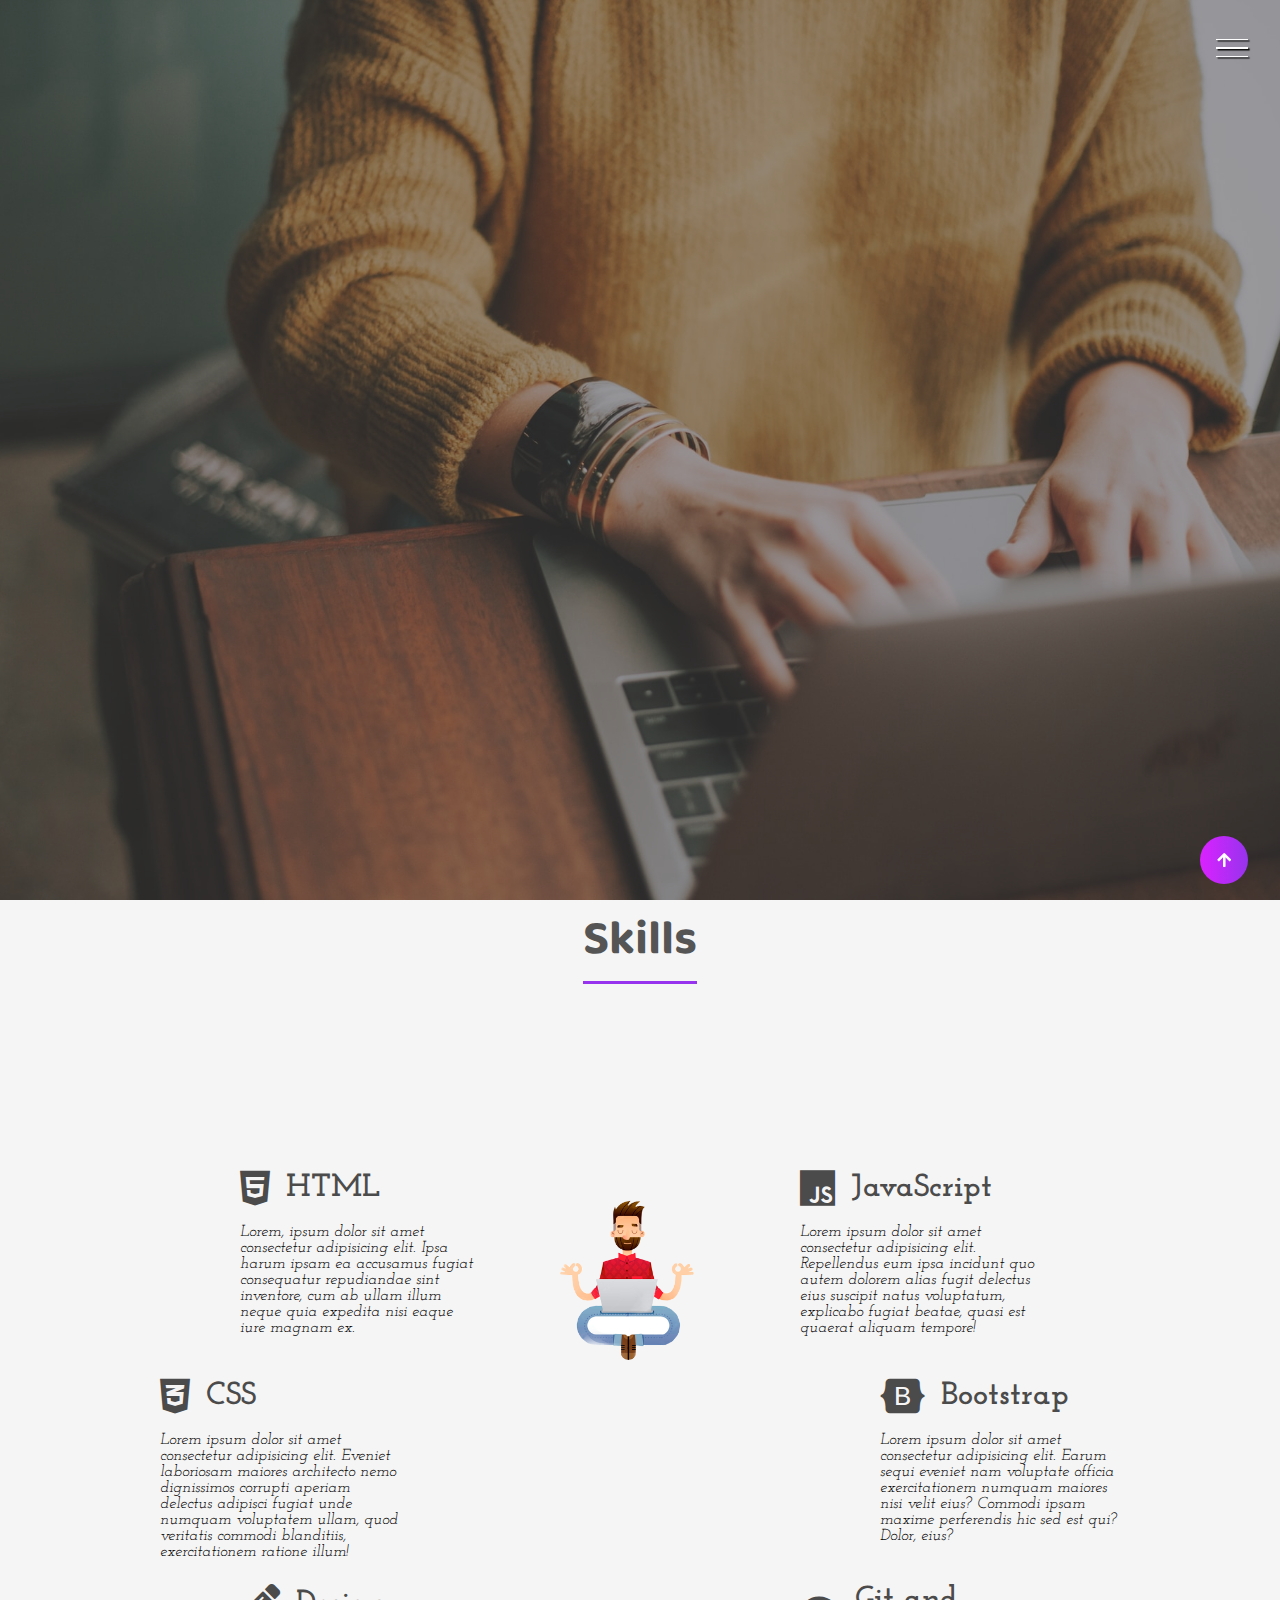
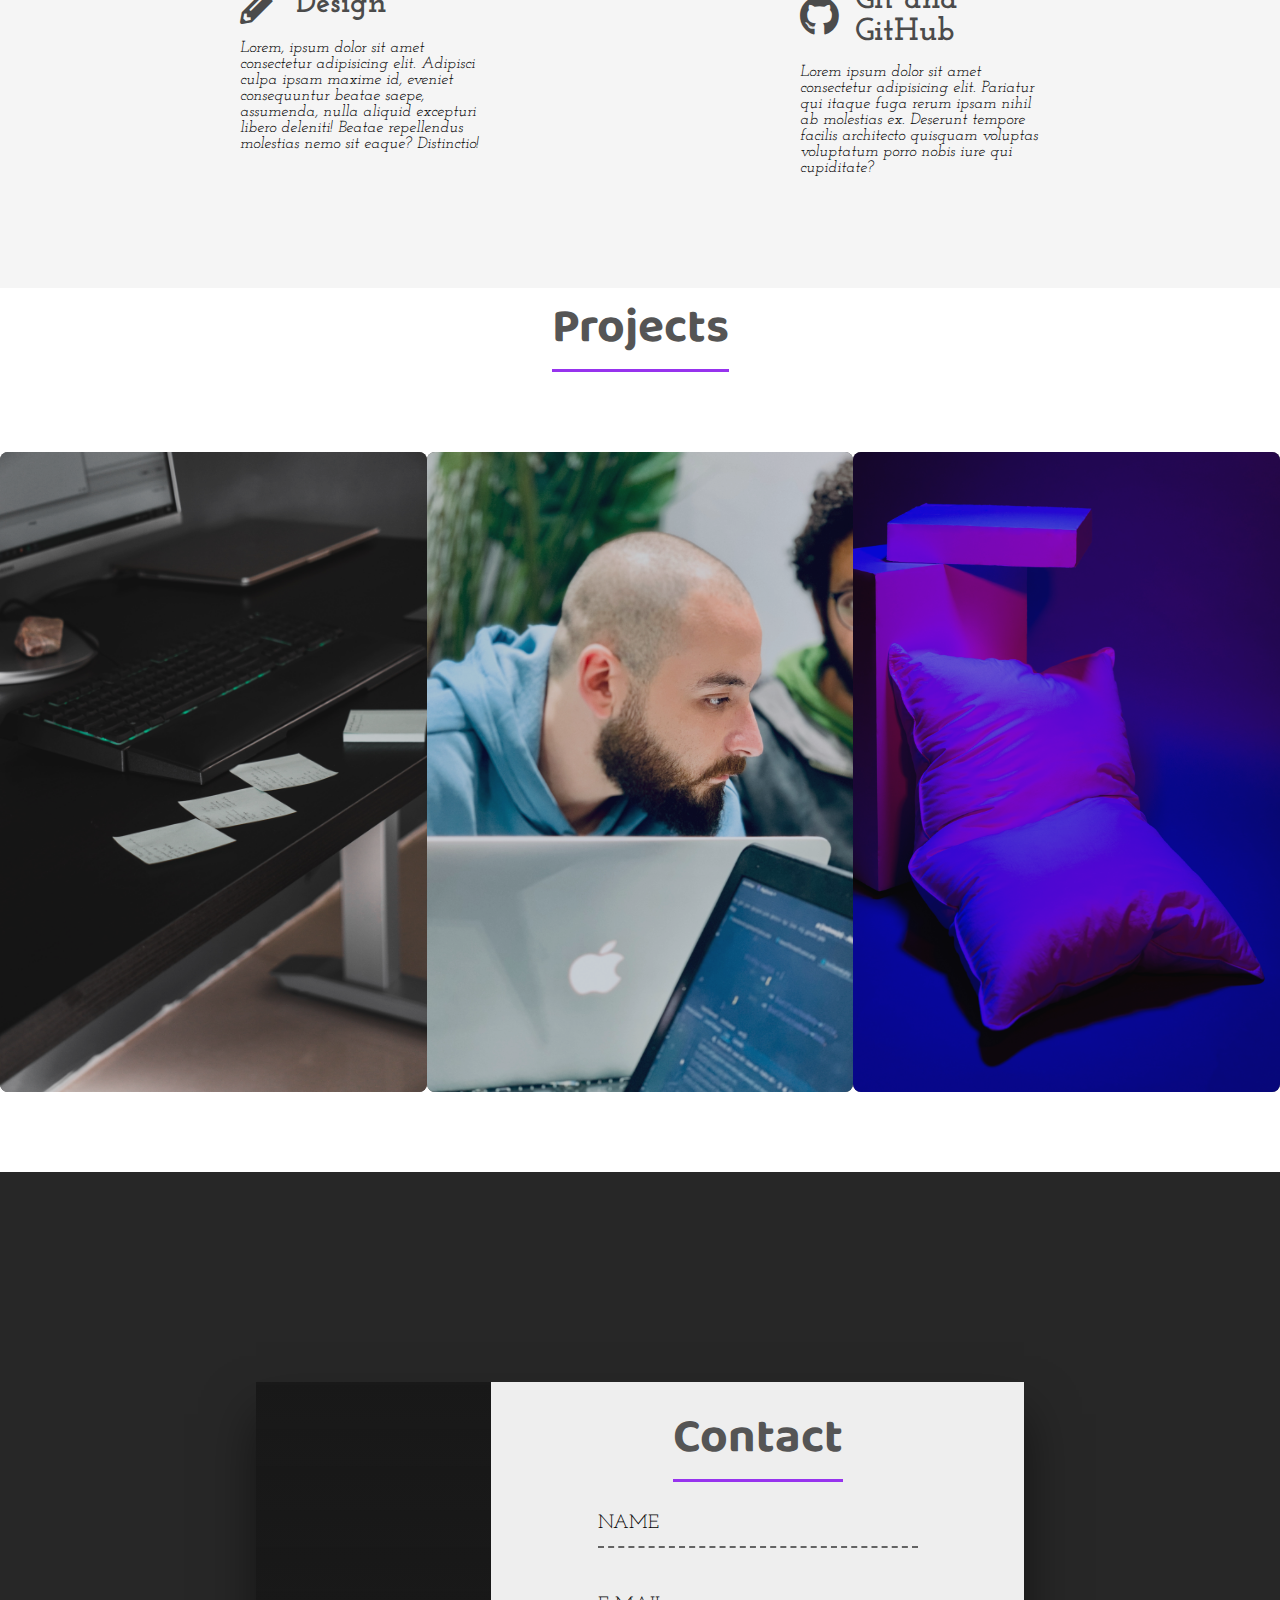
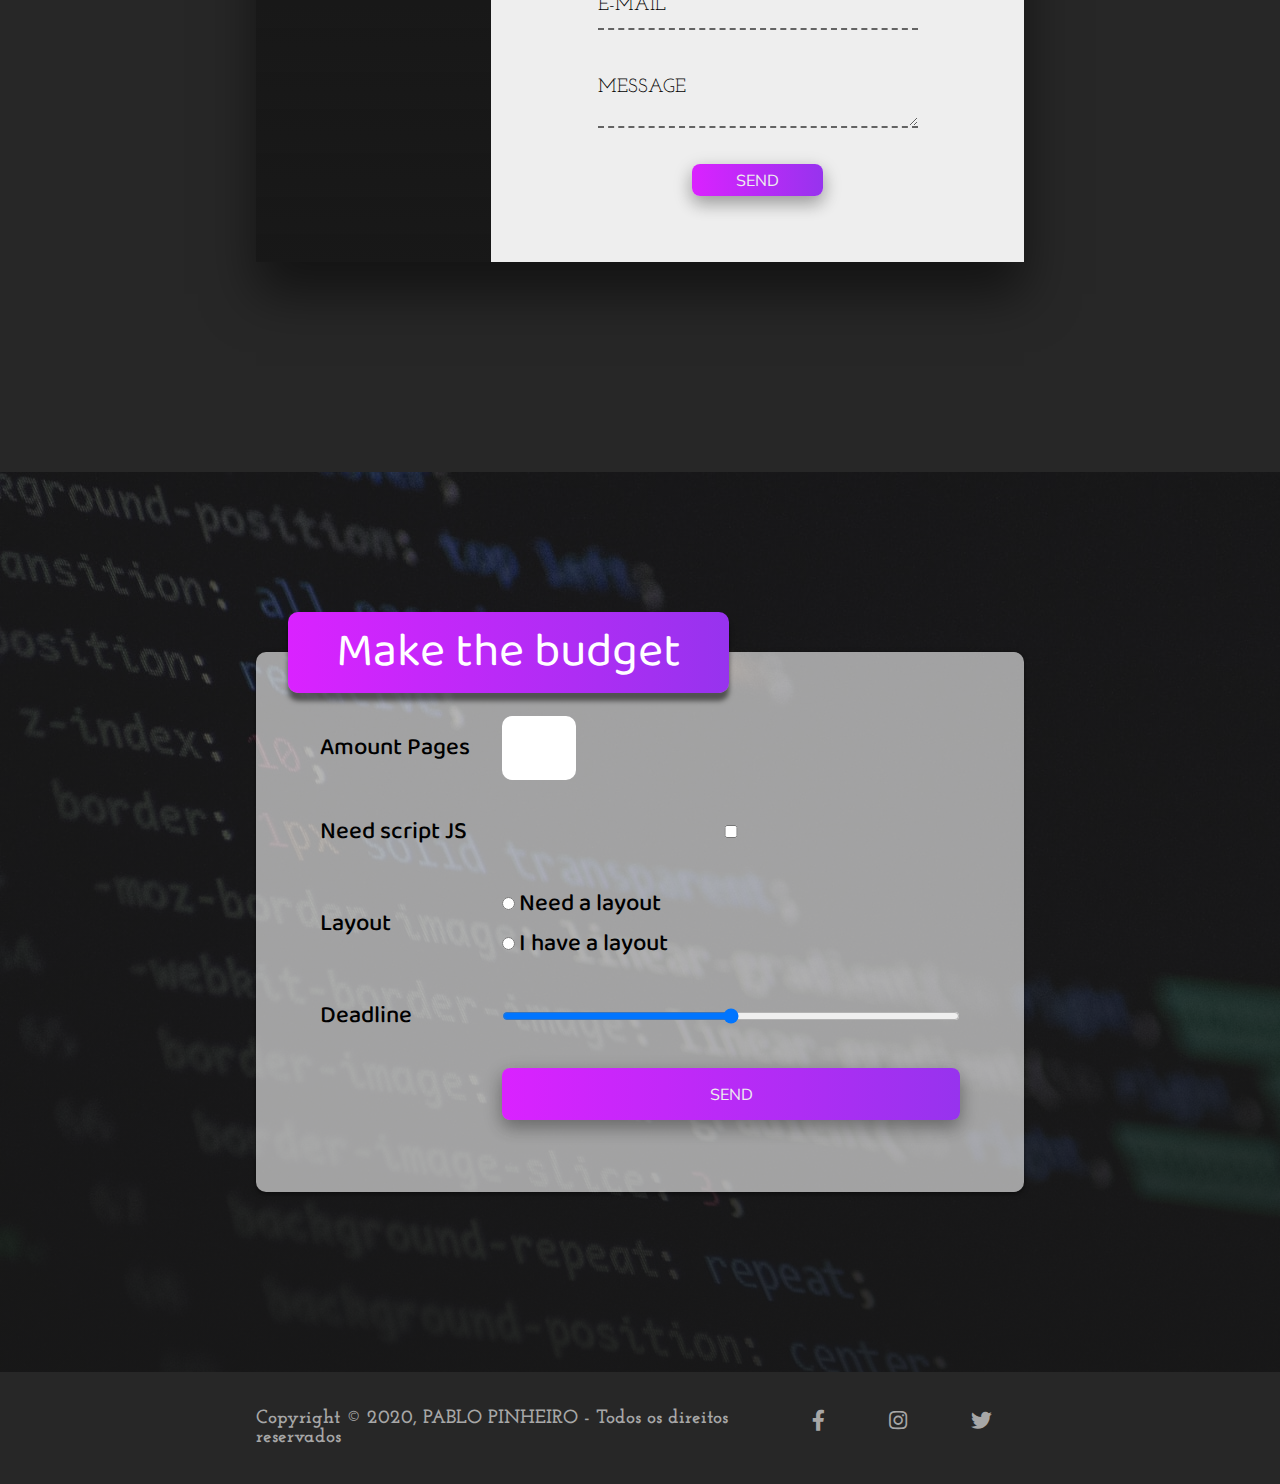
==== public/index.html @ 802085be ":package: end" ====
<!DOCTYPE html>
<html lang="en">
<head>
    <meta charset="UTF-8">
    <meta name="viewport" content="width=device-width, initial-scale=1.0">
    <link rel="stylesheet" href="../src/style.css">
    <link rel="apple-touch-icon" sizes="180x180" href="../images/apple-touch-icon.png">
    <link rel="icon" type="image/png" sizes="32x32" href="../images/favicon-32x32.png">
    <link rel="icon" type="image/png" sizes="16x16" href="../images/favicon-16x16.png">
    <link rel="manifest" href="../site.webmanifest">
    <title>Pinheiro's Portfolio</title>    
</head>
    <body>

        <div class="container">

            <div class="hamburguer">
                <div class="line" id="line1"></div>
                <div class="line" id="line2"></div>
                <div class="line" id="line3"></div>
                <span>Close</span>
            </div>

            <header id="home">
                <div class="img-wrapper">
                    <img src="../images/bgheader.jpg" alt="">
                </div>
                <div class="banner">
                    <h1>Frontend Developer & Social Media</h1>
                    <p>Pablo Pinheiro</p>
                    <button>More</button>
                </div>
            </header>
            
            <aside class="sidebar" >
                <nav>
                    <ul class="menu">
                        <li class="menu-item"><a href="#home" class="menu-link">Home</a></li>
                        <li class="menu-item"><a href="#skills" class="menu-link">Skills</a></li>
                        <li class="menu-item"><a href="#projects" class="menu-link">Projects</a></li>
                        <li class="menu-item"><a href="#contact" class="menu-link">Contact</a></li>
                        <li class="menu-item"><a href="#budget" class="menu-link">Budget</a></li>
                    </ul>
                </nav>
                <div class="social-media">
                    <a href="https://www.facebook.com/pablo.pinheiro.73/" target=_blank><i class="fab fa-facebook"></i></a>
                    <a href="https://github.com/pablopinheiro190" target="_blank"><i class="fab fa-github-alt"></i></a>
                    <a href="https://www.instagram.com/pablo.rmp/?hl=pt-br" target="_blank"><i class="fab fa-instagram"></i></a>
                </div>
            </aside>

            <section class="session-skills" id="skills">
                <div class="session-header">
                    <h1>Skills</h1>
                </div>
                <div class="skills">
                    <div class="skill">
                        <div class="skill-header">
                            <i class="fab fa-html5"></i>
                            <h3>HTML</h3>
                        </div>
                        <div class="skill-text">
                            <p>Lorem, ipsum dolor sit amet consectetur adipisicing elit. Ipsa harum ipsam ea accusamus fugiat consequatur repudiandae sint inventore, cum ab ullam illum neque quia expedita nisi eaque iure magnam ex.</p>
                        </div>
                    </div>
                    <div class="skill">
                        <div class="skill-header">
                            <i class="fab fa-css3-alt"></i>
                            <h3>CSS</h3>
                        </div>
                        <div class="skill-text">
                            <p>Lorem ipsum dolor sit amet consectetur adipisicing elit. Eveniet laboriosam maiores architecto nemo dignissimos corrupti aperiam delectus adipisci fugiat unde numquam voluptatem ullam, quod veritatis commodi blanditiis, exercitationem ratione illum!</p>
                        </div>
                    </div>
                    <div class="skill">
                        <div class="skill-header">
                            <i class="fas fa-pencil-alt"></i>
                            <h3>Design</h3>
                        </div>
                        <div class="skill-text">
                            <p>Lorem, ipsum dolor sit amet consectetur adipisicing elit. Adipisci culpa ipsam maxime id, eveniet consequuntur beatae saepe, assumenda, nulla aliquid excepturi libero deleniti! Beatae repellendus molestias nemo sit eaque? Distinctio!</p>
                        </div>
                    </div>
                    <div class="skill">
                        <div class="skill-header">
                            <i class="fab fa-js"></i>
                            <h3>JavaScript</h3>
                        </div>
                        <div class="skill-text">
                            <p>Lorem ipsum dolor sit amet consectetur adipisicing elit. Repellendus eum ipsa incidunt quo autem dolorem alias fugit delectus eius suscipit natus voluptatum, explicabo fugiat beatae, quasi est quaerat aliquam tempore!</p>
                        </div>
                    </div>
                    <div class="skill">
                        <div class="skill-header">
                            <i class="fab fa-bootstrap"></i>
                            <h3>Bootstrap</h3>
                        </div>
                        <div class="skill-text">
                            <p>Lorem ipsum dolor sit amet consectetur adipisicing elit. Earum sequi eveniet nam voluptate officia exercitationem numquam maiores nisi velit eius? Commodi ipsam maxime perferendis hic sed est qui? Dolor, eius?</p>
                        </div>
                    </div>
                    <div class="skill">
                        <div class="skill-header">
                            <i class="fab fa-github"></i>
                            <h3>Git and GitHub</h3>
                        </div>
                        <div class="skill-text">
                            <p>Lorem ipsum dolor sit amet consectetur adipisicing elit. Pariatur qui itaque fuga rerum ipsam nihil ab molestias ex. Deserunt tempore facilis architecto quisquam voluptas voluptatum porro nobis iure qui cupiditate?</p>
                        </div>
                    </div>
                    <div class="skills-img-wrapper">
                        <img src="../images/skills.png" alt="skills image">
                    </div>
                </div>
            </section>

            <section class="session-projects" id="projects">
                <div class="session-header">
                    <h1>Projects</h1>
                </div>
                <div class="projects">
                    <div class="card">
                        <div class="card-img-wrapper">
                            <img src="../images/proj1.jpg" alt="Image project ToDo">
                        </div>
                        <div class="card-info">
                            <h2>ToDo List</h2>
                            <h3>JavaScript</h3>
                            <p>Lorem ipsum dolor sit, amet consectetur adipisicing elit. Consequuntur, pariatur ut. Maxime facere, labore cupiditate doloremque quos necessitatibus repellendus aspernatur, animi quod fugiat ullam! Et animi quidem neque recusandae voluptate!</p>
                            <button class="btn">More</button>
                        </div>
                    </div>
                    <div class="card">
                        <div class="card-img-wrapper">
                            <img src="../images/proj2.jpg" alt="Image project marathon">
                        </div>
                        <div class="card-info">
                            <h2>Marathon</h2>
                            <h3>HTML, CSS</h3>
                            <p>Lorem ipsum dolor sit amet consectetur, adipisicing elit. Quasi nisi, iste repellendus assumenda laboriosam expedita vitae dicta autem blanditiis eum cum, qui velit doloremque excepturi voluptatibus! Explicabo cumque eos necessitatibus.</p>
                            <button class="btn">More</button>
                        </div>
                    </div>
                    <div class="card">
                        <div class="card-img-wrapper">
                            <img src="../images/proj3.jpg" alt="Image project Beautiful House">
                        </div>
                        <div class="card-info">
                            <h2>Beautiful House</h2>
                            <h3>HTML</h3>
                            <p>Lorem ipsum dolor sit amet consectetur adipisicing elit. Doloremque at doloribus provident omnis voluptatem? Facere doloremque praesentium nulla quam? Quidem temporibus incidunt aperiam quis repellat quas illo esse, dolorum veritatis.</p>
                            <button class="btn">More</button>
                        </div>
                    </div>
                </div>
            </section>

            <section class="session-contact" id="contact">
                <div class="contact-wrapper">
                    <div class="contact-left"></div>                    
                    <div class="contact-right">
                        <div class="session-header">
                            <h1>Contact</h1>
                        </div>
                        <form>
                            <div class="input-group">
                                <input type="text" class="field" id="name">
                                <label for="name" class="field-label">Name</label>
                            </div>
                            <div class="input-group">
                                <input type="text" class="field" id="email">
                                <label for="email" class="field-label">E-mail</label>
                            </div>
                            <div class="input-group">
                                <textarea class="field" id="message"></textarea>
                                <label for="message" class="field-label">Message</label>
                            </div>
                            <button type="submit" class="btn btn-submit">Send</button>
                        </form>
                    </div>
                </div>
            </section>

            <section class="session-budget" id="budget">
                <div class="budget-wrapper">
                    <h1>Make the budget</h1>
                    <form>
                        <label for="amount">Amount Pages</label>
                        <input type="number" min="1" name="amount" id="amount">
                        <label for="js">Need script JS</label>
                        <input type="checkbox" name="js" id="js">
                        <label>Layout</label>
                        <div class="group-layout">
                            <div>
                                <input type="radio" name="layout" id="layout-yes">
                                <label for="layout-yes">Need a layout</label>
                            </div>
                            <div>
                                <input type="radio" name="layout" id="layout-no">
                                <label for="layout-yes">I have a layout</label>
                            </div>
                        </div>
                        <label for="deadline">Deadline</label>
                        <input type="range" name="deadline" id="deadline">
                        <button class="btn btn-budget" type="submit">Send</button>
                    </form>
                </div>
            </section>
            
            <footer>
                <div class="footer-content">
                    <p>
                        Copyright &copy; 2020, PABLO PINHEIRO - Todos os direitos reservados
                    </p>
                    <div class="social-list">
                        <ul>
                            <li><a href="https://www.facebook.com/pablo.pinheiro.73/" target="_blank"><i class="fab fa-facebook-f"></i></a></li>
                            <li><a href="https://www.instagram.com/pablo.rmp/?hl=pt-br" target="_blank"><i class="fab fa-instagram"></i></a></li>
                            <li><a href="https://twitter.com/pablopinheiiro" target="_blank"><i class="fab fa-twitter"></i></a></li>
                        </ul>
                    </div>
                </div>
            </footer>
            
            <a href="#home" id="link-top">
                <i class="fas fa-arrow-up"></i>
            </a>
        </div>
    </body>

    <script src="../src/script.js"></script>
</html>
---- src/style.css ----
@import url('https://fonts.googleapis.com/css2?family=Baloo+Da+2:wght@400;500;600;700&family=Josefin+Slab:ital,wght@0,300;0,600;0,700;1,300;1,400;1,600&family=Mulish:ital,wght@0,200;0,300;0,400;0,500;1,200;1,300;1,400&display=swap');
@import url('https://cdnjs.cloudflare.com/ajax/libs/font-awesome/5.15.2/css/all.min.css');


* {
    margin: 0;
    padding: 0;
    list-style: none;
    text-decoration: none;
}

:root{
    --font-primary: "Baloo da 2", serif;
    --font-secondary:  "Josefin Slab", serif;
    --font-action: "Mulish", serif;
}

html{
    scroll-behavior: smooth;
}

.hamburguer{
    width: 2rem;
    height: 2rem;
    position: fixed;
    z-index: 100;
    right: 2rem;
    top: 2rem;
    display: flex;
    flex-direction: column;
    justify-content: space-evenly;
    cursor: pointer;
    transition: 0.8s;
}

.show-menu .hamburguer{
    right: 16rem;
    transition: 1.1s;
}

.line{
    width: 100%;
    height: .1rem;
    background-color: #fff;
    box-shadow: 0.1rem 0.1rem 1px #000;
    transition: transform 1s;
    z-index: 150;
}

.show-menu #line1{
    transform: translate(.4rem, .4rem) rotate(45deg);
}

.show-menu #line2{
    opacity: 0;
    visibility: hidden;
}

.show-menu #line3 {
    transform: translate(.3rem, -.5rem) rotate(-45deg);
}

.hamburguer span{
    position: absolute;
    left: 3rem;
    height: 2rem;
    width: 6rem;
    display: flex;
    justify-content: center;
    align-items: center;
    background-color: #c53030;
    color: #fff;
    font-family: var(--font-action);
    opacity: 0;
}

.hamburguer span::before{
    content: "";
    position: absolute;
    border-right: .5rem solid #c53030;
    border-top: .5rem solid transparent;
    border-left: .5rem solid transparent;
    border-bottom: .5rem solid transparent;
    left: -1rem;
}

.show-menu .hamburguer:hover span{
    opacity: 0.8;
}

header {
    width: 100%;
    height: 100vh;
    overflow: hidden;
    position: relative;
}

.img-wrapper {
    width: 100%;
    height: 100%;
    overflow: hidden;
    background-color: rgba(0, 0, 0, 0.7);
}

.img-wrapper img{
    width: 100%;
    height: 100%;
    object-fit: cover;
    opacity: 0.5;
    animation: zoom 25s;
}

@keyframes zoom {
    0%{
        transform: scale(1.3);
    }
    100%{
        transform: scale(1);
    }
}

.banner {
    position: absolute;
    top: 30%;
    left: 15%;
}

.banner h1{
    color: #fff;
    font-size: 5rem;
    font-family: var(--font-primary);
    font-weight: 200;
    text-shadow: .2rem .3rem 2px rgba(0, 0, 0, 0.4);
    line-height: 5rem;
    margin-bottom: 2rem;
    opacity: 0;
    animation: moveBannner 1s 0.5s forwards;
}

.banner p{
    font-family: var(--font-secondary);
    color: #fff;
    font-size: 2rem;
    text-shadow: .2rem .2rem rgba(0, 0, 0, 0.4);
    margin-bottom: 2rem;
    opacity: 0;
    animation: moveBannner 1s 0.7s forwards;
}


.banner button{
    font-family: var(--font-action);
    color: #fff;
    font-size: 1rem;
    letter-spacing: .1rem;
    text-transform: uppercase;
    background: #DA22FF;  
    background: -webkit-linear-gradient(to right, #DA22FF, #9733EE); 
    background: linear-gradient(to right, #DA22FF, #9733EE); 
    padding: 1rem 3rem;
    border: none;
    border-radius: 5px;
    cursor: pointer;
    opacity: 0;
    box-shadow: 0 8px 16px 0 rgba(0,0,0,0.2), 0 6px 20px 0 rgba(0,0,0,0.19);
    animation: moveBannner 1s 0.9s forwards;
    transition:  box-shadow 0.5s;
}

.banner button:hover{
    box-shadow: 0 12px 16px 0 rgba(0,0,0,0.24), 0 17px 50px 0 rgba(0,0,0,0.19);
}


@keyframes moveBannner{
    0%{
        transform: translateY(10rem) rotateY(-30deg);
    }
    100%{
        transform: translateY(0) rotateY(0);
        opacity: 1;
    }
}

.sidebar{
    width: 20rem;
    height: 100vh;
    background-color: #fff;
    position: fixed;
    top: 0;
    right: -20rem;
    transition: all 1s;
    z-index: 1;
}

.show-menu .sidebar{
    right: 0;
}

.menu{
    position: absolute;
    top: 40%;
    left: 50%;
    transform: translate(-50%, -50%);
}

.menu-item{
    text-align: center;
    margin-bottom: -.10rem;
}

.menu-link{
    font-family: var(--font-primary);
    font-size: 2rem;
    color: #555;
    transition: color 1s;    
}

.menu-link:hover{
    color: #9733EE;
}

.social-media{
    width: 100%;
    position: absolute;
    bottom: 2rem;
    display: flex;
    justify-content: space-evenly;
}

.social-media i{
    color: #9733EE;
    height: 2.5rem;
    width: 2.5rem;
    font-size: 2rem;
    display: flex;
    justify-content: center;
    align-items: center;
    border-radius: 50%;
    transition:  box-shadow 0.5s;

}

.social-media i:hover{
    box-shadow: 0 12px 16px 0 rgba(0,0,0,0.24), 0 17px 50px 0 rgba(0,0,0,0.19);
}

.skills{
    height: 100%;
    display: grid;
    grid-template-columns: repeat(16, 1fr);
    grid-template-rows: repeat(8, 6rem);
    row-gap: .5rem;
}

.skill:nth-child(1){
    grid-column: 4 / 7;
    grid-row: 2 / 4;
}

.skill:nth-child(2){
    grid-column: 3 / 6;
    grid-row: 4 / 6;
}

.skill:nth-child(3){
    grid-column: 4 / 7;
    grid-row: 6 / -2;
}

.skill:nth-child(4){
    grid-column: 11 / 14;
    grid-row: 2 / 4;
}

.skill:nth-child(5){
    grid-column: 12 / 15;
    grid-row: 4 / 6;
}

.skill:nth-child(6){
    grid-column: 11 / 14;
    grid-row: 6 / -2;
}

.session-skills{
    background-color: #f5f5f5;
    height: 100%;
}

.session-header{
    display: flex;
    justify-content: center;
    align-items: center;
}

.session-header h1{
    font-family: var(--font-primary);
    font-size: 3rem;
    color: #555;
    border-bottom: solid 3px #9733EE;
    margin-bottom: 5rem;
}

.skill-header{
    display: flex;
    align-items: center;
    color: #4b4b4b;
}

.skill-header i{
    font-size: 2.5rem;
}

.skill-header h3{
    font-family: var(--font-secondary);
    font-size: 2rem;
    padding-left: 1rem;
}

.skill-text {
    font-family: var(--font-secondary);
    margin-top: 1rem;
    font-style: italic;    
}

.skills-img-wrapper{
    grid-column: 8 / 11;
    grid-row: 2 / 5;
    width: 80%;
    height: 80%;
}

.skills-img-wrapper img {
    object-fit: cover;
    width: 100%;
}

.projects{
    display: flex;
    justify-content: space-evenly;
}

.card{
    width: 30rem;
    height: 40rem;
    position: relative;
    margin-bottom: 5rem;
}

.card-img-wrapper{
    width: 100%;
    height: 100%;
    background-color: #262626;
    border-radius: .5rem;
}

.card-img-wrapper img{
    object-fit: cover;
    width: 100%;    
    height: 100%;
    opacity: 0.8;
    border-radius: .5rem;
    transition: opacity .4s;
}

.card:hover .card-img-wrapper img{
    opacity: .5;
}

.card-info{
    opacity: 0;
    visibility: hidden;
    position: absolute;
    bottom: 0;
    padding: 2rem;
    text-shadow: 0.3 0.2rem 0.3 rem rgba(0, 0, 0, .6);
    transition: all .4s;
}

.card-info h2{
    font-family: var(--font-primary);
    font-size: 2rem;
    font-weight: 500;
    color: #eee;
}

.card-info h3{
    font-family: var(--font-action);
    font-size: 1.5rem;
    font-weight: bolder;
    color: #ff4081;
    margin-bottom: 1.5rem;
}

.card-info p{
    font-family: var(--font-secondary);
    color: #eee;
    font-weight: 400;
    width: 80%;
    margin-bottom: 2rem;
}

.btn{    
    background: #DA22FF;  
    background: -webkit-linear-gradient(to right, #DA22FF, #9733EE); 
    background: linear-gradient(to right, #DA22FF, #9733EE); 
    font-family: var(--font-action);
    font-size: 1rem;
    color: #eee;
    border-radius: .5rem;
    border: none;
    box-shadow: 0 .1rem .8rem rgba(0, 0, 0, .4);
    cursor: pointer;
    box-shadow: 0 8px 16px 0 rgba(0,0,0,0.2), 0 6px 20px 0 rgba(0,0,0,0.19);
    transition:  box-shadow 0.5s;
}

.card-info button{    
    width: 8rem;
    height: 2.5rem;    
}

.card:hover .card-info{
    bottom: 2rem;
    opacity: 1;
    visibility: visible;
}

.session-contact{
    width: 100%;
    height: 100vh;
    background-color: #272727;
    display: flex;
    align-items: center;
    justify-content: center;
}

.contact-wrapper{
    width: 60%;
    height: 30rem;
    display: flex;
    box-shadow: 0 2rem 3rem rgba(0, 0, 0, .5);
}

.contact-left{
    width: 35%;
    background: 
        linear-gradient(rgba(15,15,15,0.6), rgba(22,22,22, 0.9)), 
        url(../images/contato.jpg);
    background-size: cover;
}

.contact-right{
    width: 65%;
    background-color: #eee;
    padding: 1rem 3rem 3rem 3rem;
}

.session-contact h1{
    margin-bottom: 0;
}

.session-contact form{
    width: 100%;
    display: flex;
    flex-direction: column;
    align-items: center;
}

.input-group{
    position: relative;
}

.field{
    background: transparent;
    border: none;
    width: 20rem;
    font-size: 1.5rem;
    font-family: var(--font-secondary);
    border-bottom: 2px dashed #636363;
    height: 3rem;
    outline: none;
    margin: 1rem 0;
}

.input-group textarea{
    padding-top: 1rem;
    max-width: 25rem;
    max-height: 3rem;
}

.field-label{
    position: absolute;
    left: 0;
    top: 2rem;
    font-size: 1.2rem;
    font-family: var(--font-secondary);
    text-transform: uppercase;
    transition: all 0.3s;
}

.field:focus ~ label{
    top: 0;
    font-size: 1rem;
}

.field:focus {
    border-bottom: 1px solid;
}

.btn-submit{
    margin-top: 1rem;
    font-size: 1rem;
    text-transform: uppercase;
    width: 30%;
    height: 2rem;
}

.session-budget{
    width: 100%;
    height: 100vh;
    background: 
        linear-gradient(rgba(15,15,15,0.6), rgba(22,22,22, 0.9)), 
        url("../images/bg-orcamento.jpg");
    object-fit: cover;
    display: flex;
    justify-content: center;
    align-items: center;
    
}

.budget-wrapper{
    width: 60%;
    height: 60%;
    background-color: #ffffff99;
    border-radius: 10px;
    box-shadow: 0 0.1rem 0.3rem rgba(0, 0, 0, 0.5);
    position: relative;
}

.session-budget h1{
    position: absolute;
    top: -2.5rem;
    left: 2rem;
    background: #DA22FF;  
    background: -webkit-linear-gradient(to right, #DA22FF, #9733EE); 
    background: linear-gradient(to right, #DA22FF, #9733EE); 
    padding: 0 3rem;
    color: #fff;
    font-family: var(--font-primary);
    font-size: 3rem;
    font-weight: lighter;
    box-shadow: 0 0.5rem 0.3rem rgba(0, 0, 0, 0.5);
    border-radius: 10px;
}

.session-budget form{
    margin: 4rem;
    display: grid;
    grid-template-columns: auto 1fr;
    column-gap: 2rem;
    row-gap: 2rem;
    align-items: center;
}

.session-budget label{
    font-family: var(--font-primary);
    font-size: 1.5rem;
    font-weight: 500;    
}

.session-budget input[type="number"]{
    font-family: var(--font-primary);
    width: 4rem;
    font-size: 2rem;
    outline: none;
    border-radius: 10px;
    border: none;
    padding: 0.3rem;
}

.btn-budget{
    text-transform: uppercase;
    padding: 1rem;
    cursor: pointer;
    grid-column: 2;
}

footer{
    width: 100%;
    height: 7rem;
    background-color: #272727;
    display: flex;
    align-items: center;
    justify-content: center;
}

.footer-content{
    width: 60%;
    display: flex;
    justify-content: space-between;
}

.footer-content p{
    font-family: var(--font-secondary);
    color: #a7a7a7;
    font-size: 1.2rem;
    font-weight: bold;
}

.social-list a{
    margin: 0 2rem;
    color: #a7a7a7;
    font-size: 1.3rem;
}

.social-list ul{
    display: flex;
}

#link-top{
    position: fixed;
    right: 2rem;
    bottom: 1rem;
    width: 3rem;
    height: 3rem;
    background: #DA22FF;  
    background: -webkit-linear-gradient(to right, #DA22FF, #9733EE); 
    background: linear-gradient(to right, #DA22FF, #9733EE); 
    display: flex;
    justify-content: center;
    align-items: center;
    color: #fff;
    border-radius: 40px;
    box-shadow: 0 0 1rem 0.6rem #00000000;
}
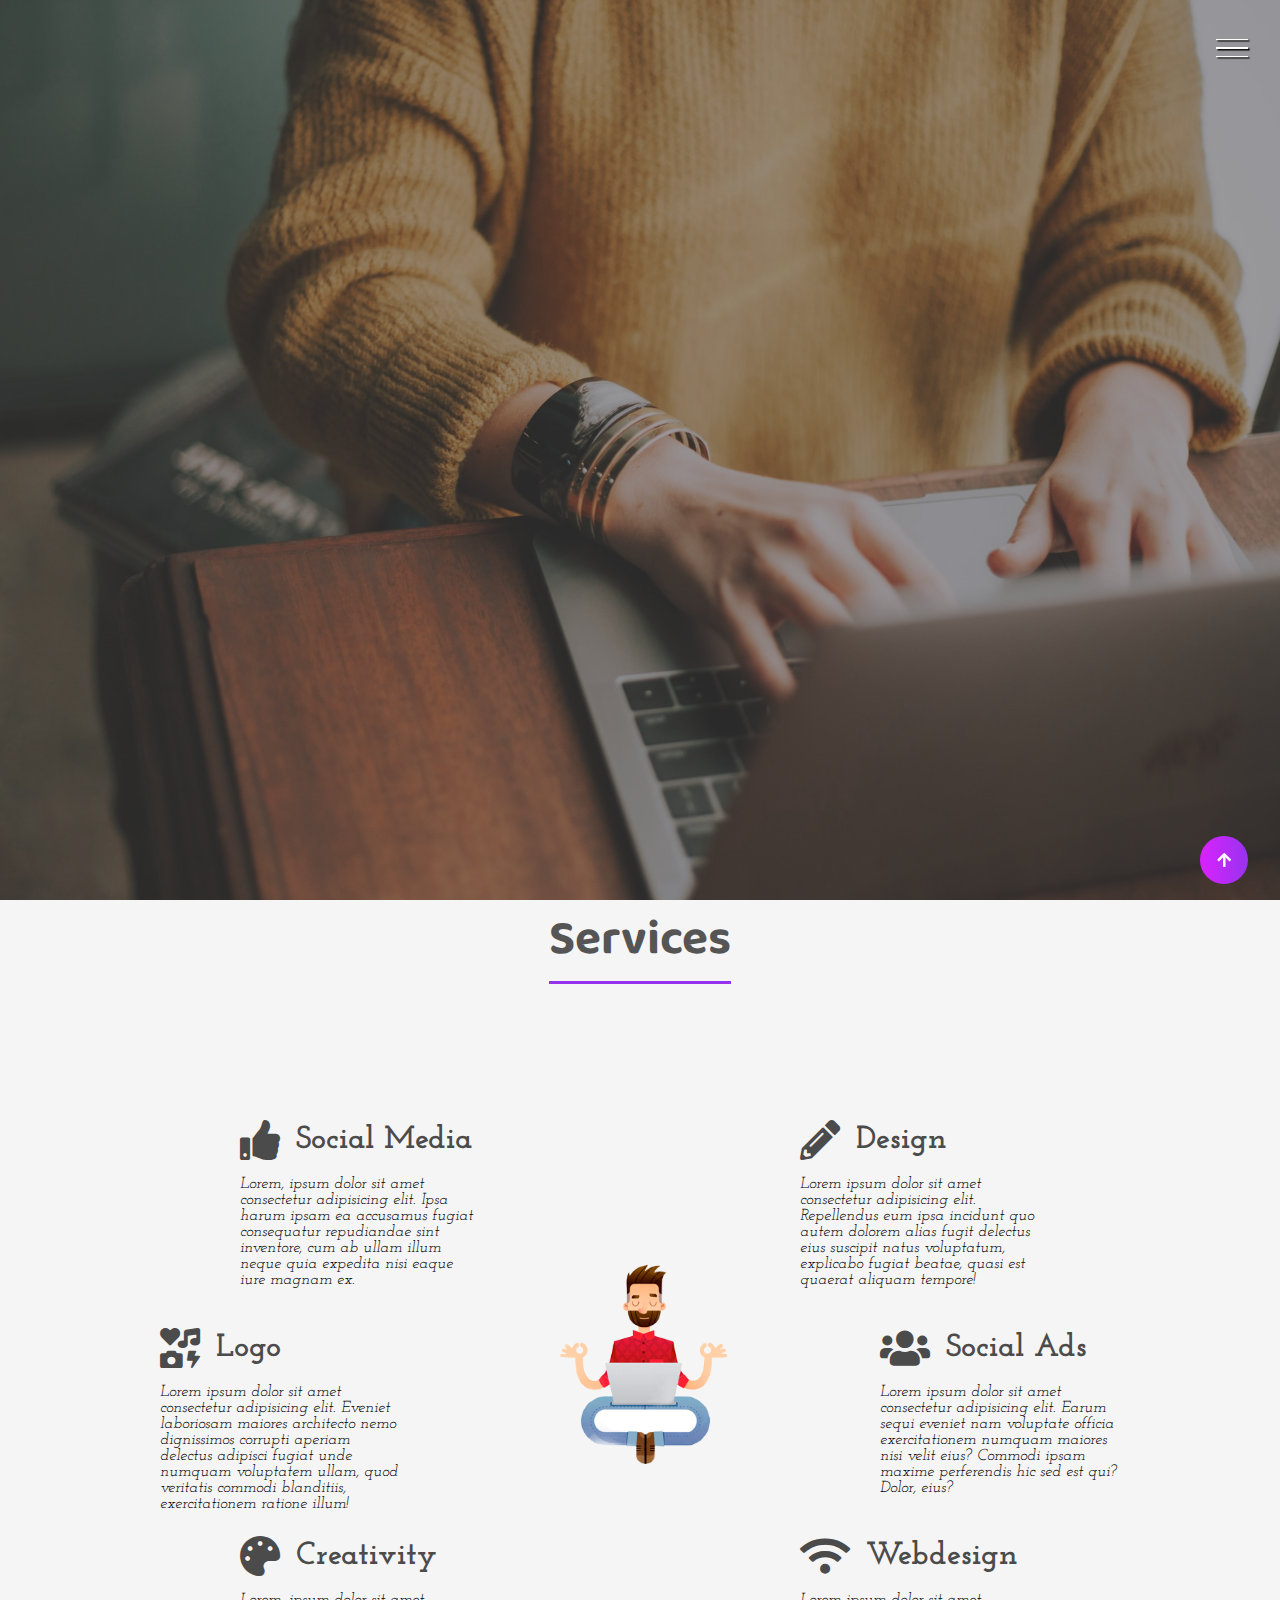
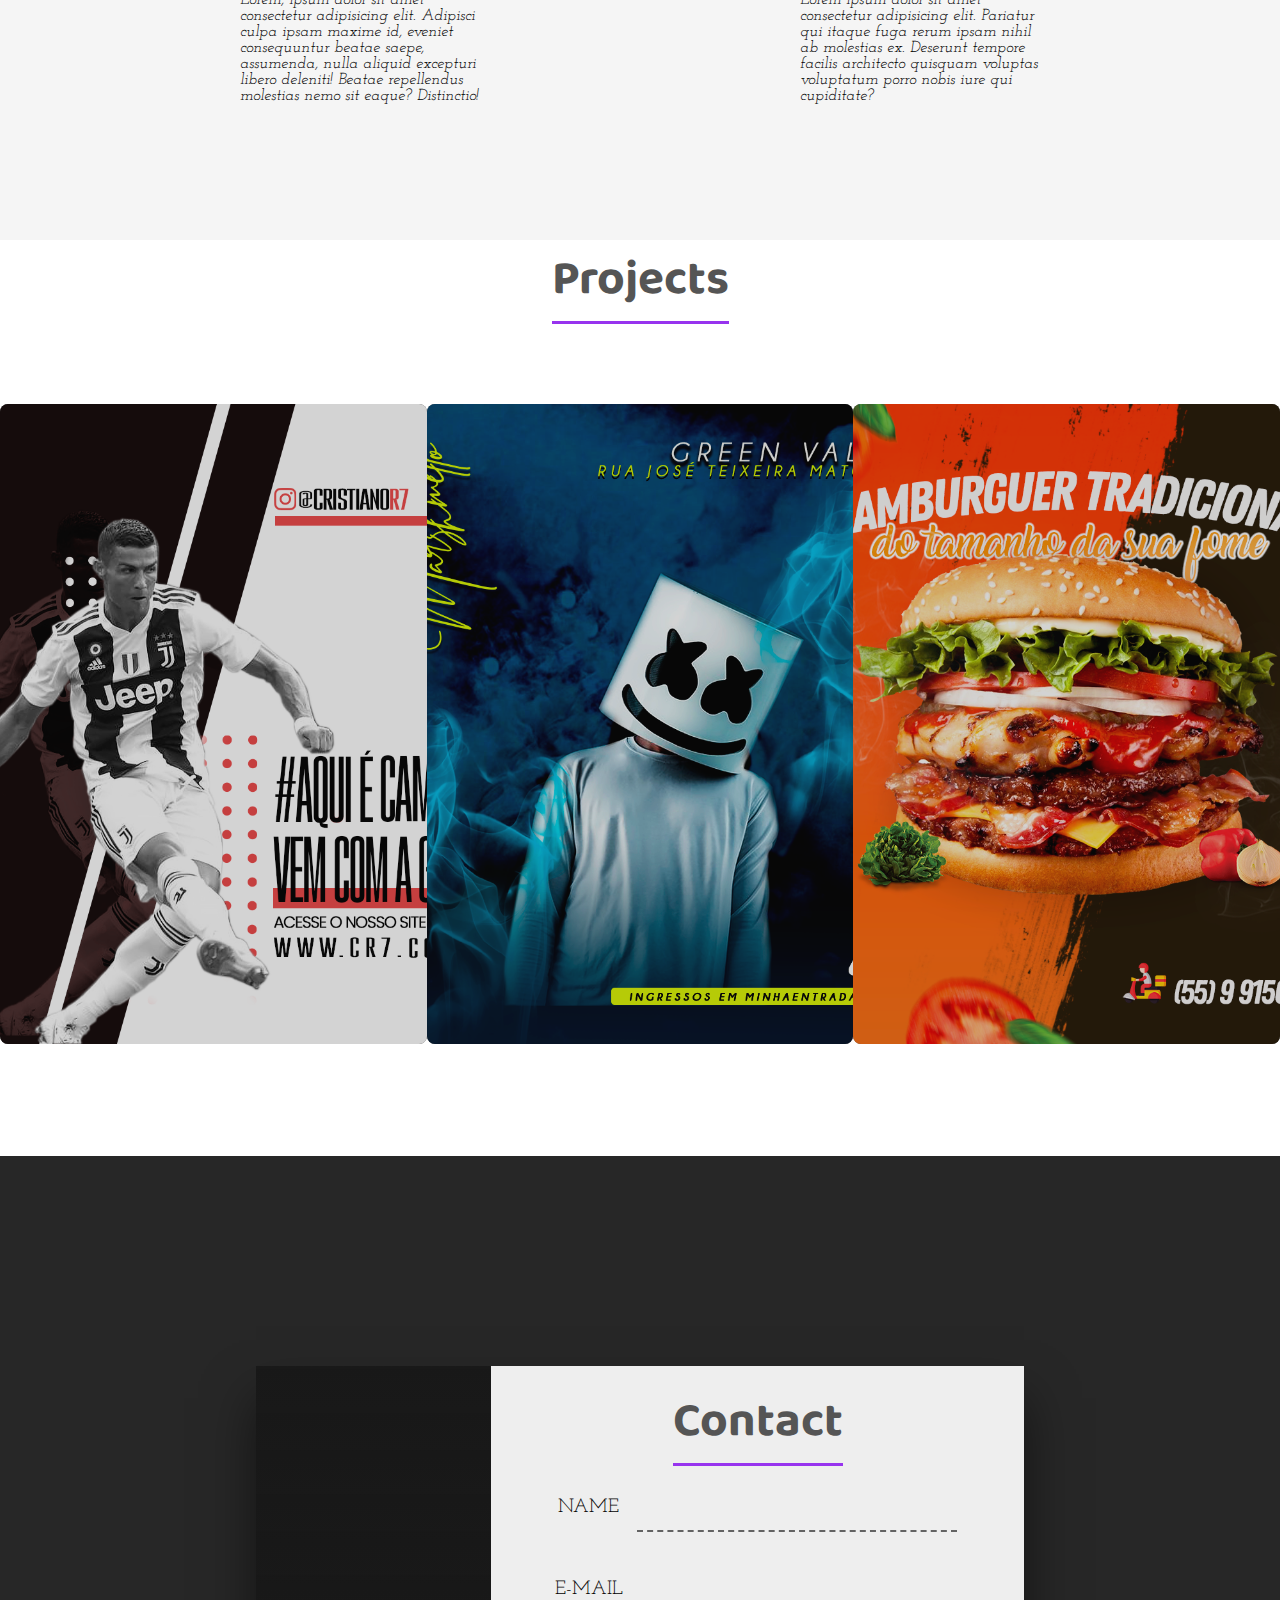
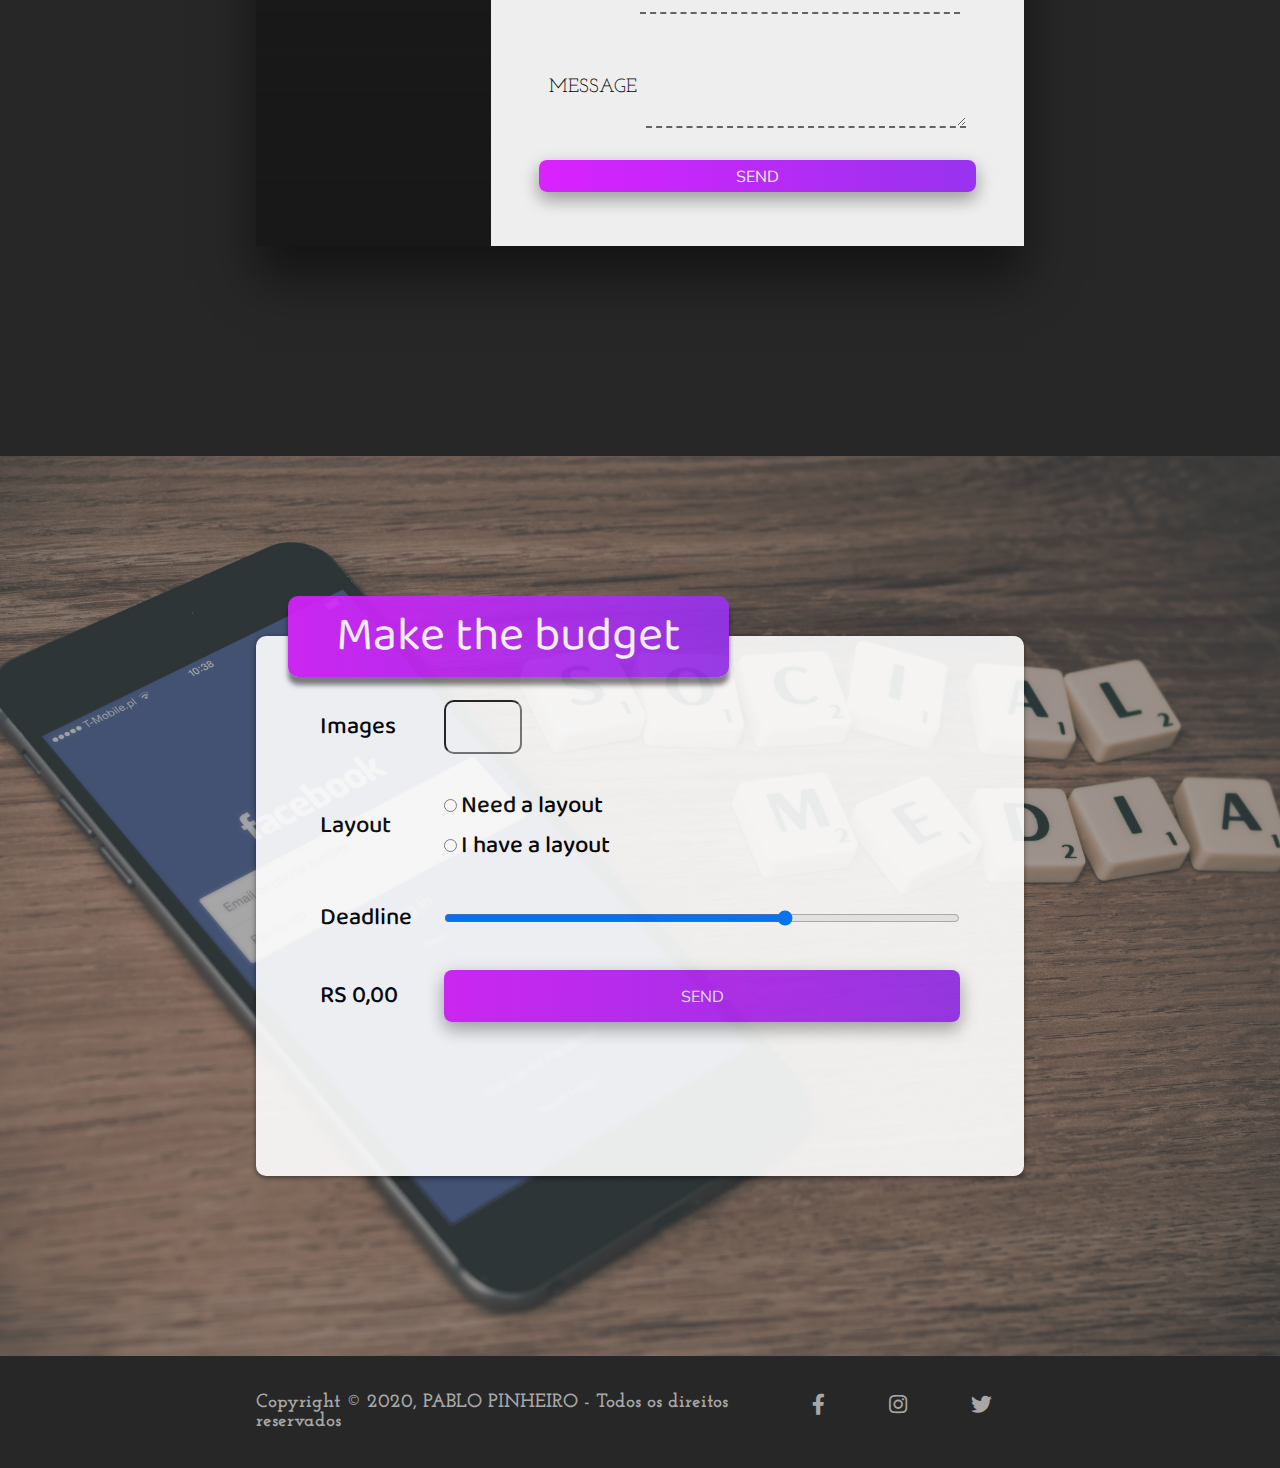
==== commit 84cd5a6d: ":package: logo" ====
--- a/public/index.html
+++ b/public/index.html
@@ -24,11 +24,11 @@
             <header id="home">
                 <div class="img-wrapper">
                     <img src="../images/bgheader.jpg" alt="">
-                </div>
+                </div>            
                 <div class="banner">
-                    <h1>Frontend Developer & Social Media</h1>
+                    <h1>Graphic Design & Social Media</h1>
                     <p>Pablo Pinheiro</p>
-                    <button>More</button>
+                    <a href="#skills" type="button" form="skills">More</a>
                 </div>
             </header>
             
@@ -36,7 +36,7 @@
                 <nav>
                     <ul class="menu">
                         <li class="menu-item"><a href="#home" class="menu-link">Home</a></li>
-                        <li class="menu-item"><a href="#skills" class="menu-link">Skills</a></li>
+                        <li class="menu-item"><a href="#skills" class="menu-link">Services</a></li>
                         <li class="menu-item"><a href="#projects" class="menu-link">Projects</a></li>
                         <li class="menu-item"><a href="#contact" class="menu-link">Contact</a></li>
                         <li class="menu-item"><a href="#budget" class="menu-link">Budget</a></li>
@@ -51,13 +51,13 @@
 
             <section class="session-skills" id="skills">
                 <div class="session-header">
-                    <h1>Skills</h1>
+                    <h1>Services</h1>
                 </div>
                 <div class="skills">
                     <div class="skill">
-                        <div class="skill-header">
-                            <i class="fab fa-html5"></i>
-                            <h3>HTML</h3>
+                        <div class="skill-header">                            
+                            <i class="fas fa-thumbs-up"></i>
+                            <h3>Social Media</h3>                            
                         </div>
                         <div class="skill-text">
                             <p>Lorem, ipsum dolor sit amet consectetur adipisicing elit. Ipsa harum ipsam ea accusamus fugiat consequatur repudiandae sint inventore, cum ab ullam illum neque quia expedita nisi eaque iure magnam ex.</p>
@@ -65,26 +65,27 @@
                     </div>
                     <div class="skill">
                         <div class="skill-header">
-                            <i class="fab fa-css3-alt"></i>
-                            <h3>CSS</h3>
+                            <i class="fas fa-icons"></i>
+                            <h3>Logo</h3>
                         </div>
                         <div class="skill-text">
                             <p>Lorem ipsum dolor sit amet consectetur adipisicing elit. Eveniet laboriosam maiores architecto nemo dignissimos corrupti aperiam delectus adipisci fugiat unde numquam voluptatem ullam, quod veritatis commodi blanditiis, exercitationem ratione illum!</p>
+                        </div>
+                    </div>
+                    <div class="skill">
+                        <div class="skill-header">
+                            <i class="fas fa-palette"></i>
+                            <h3>Creativity</h3>
+                        </div>
+                        <div class="skill-text">
+                            <p>Lorem, ipsum dolor sit amet consectetur adipisicing elit. Adipisci culpa ipsam maxime id, eveniet consequuntur beatae saepe, assumenda, nulla aliquid excepturi libero deleniti! Beatae repellendus molestias nemo sit eaque? Distinctio!</p>
                         </div>
                     </div>
                     <div class="skill">
                         <div class="skill-header">
                             <i class="fas fa-pencil-alt"></i>
                             <h3>Design</h3>
-                        </div>
-                        <div class="skill-text">
-                            <p>Lorem, ipsum dolor sit amet consectetur adipisicing elit. Adipisci culpa ipsam maxime id, eveniet consequuntur beatae saepe, assumenda, nulla aliquid excepturi libero deleniti! Beatae repellendus molestias nemo sit eaque? Distinctio!</p>
-                        </div>
-                    </div>
-                    <div class="skill">
-                        <div class="skill-header">
-                            <i class="fab fa-js"></i>
-                            <h3>JavaScript</h3>
+                            
                         </div>
                         <div class="skill-text">
                             <p>Lorem ipsum dolor sit amet consectetur adipisicing elit. Repellendus eum ipsa incidunt quo autem dolorem alias fugit delectus eius suscipit natus voluptatum, explicabo fugiat beatae, quasi est quaerat aliquam tempore!</p>
@@ -92,8 +93,8 @@
                     </div>
                     <div class="skill">
                         <div class="skill-header">
-                            <i class="fab fa-bootstrap"></i>
-                            <h3>Bootstrap</h3>
+                            <i class="fas fa-users"></i>
+                            <h3>Social Ads</h3>
                         </div>
                         <div class="skill-text">
                             <p>Lorem ipsum dolor sit amet consectetur adipisicing elit. Earum sequi eveniet nam voluptate officia exercitationem numquam maiores nisi velit eius? Commodi ipsam maxime perferendis hic sed est qui? Dolor, eius?</p>
@@ -101,8 +102,8 @@
                     </div>
                     <div class="skill">
                         <div class="skill-header">
-                            <i class="fab fa-github"></i>
-                            <h3>Git and GitHub</h3>
+                            <i class="fas fa-wifi"></i>
+                            <h3>Webdesign</h3>
                         </div>
                         <div class="skill-text">
                             <p>Lorem ipsum dolor sit amet consectetur adipisicing elit. Pariatur qui itaque fuga rerum ipsam nihil ab molestias ex. Deserunt tempore facilis architecto quisquam voluptas voluptatum porro nobis iure qui cupiditate?</p>
@@ -121,33 +122,33 @@
                 <div class="projects">
                     <div class="card">
                         <div class="card-img-wrapper">
-                            <img src="../images/proj1.jpg" alt="Image project ToDo">
+                            <img src="../images/cr72.png" alt="Logo Futebol">
                         </div>
                         <div class="card-info">
-                            <h2>ToDo List</h2>
-                            <h3>JavaScript</h3>
+                            <h2>Advertising</h2>
+                            <h3>Futball</h3>
                             <p>Lorem ipsum dolor sit, amet consectetur adipisicing elit. Consequuntur, pariatur ut. Maxime facere, labore cupiditate doloremque quos necessitatibus repellendus aspernatur, animi quod fugiat ullam! Et animi quidem neque recusandae voluptate!</p>
                             <button class="btn">More</button>
                         </div>
                     </div>
                     <div class="card">
                         <div class="card-img-wrapper">
-                            <img src="../images/proj2.jpg" alt="Image project marathon">
+                            <img src="../images/FESTA.png" alt="Flyer">
                         </div>
                         <div class="card-info">
-                            <h2>Marathon</h2>
-                            <h3>HTML, CSS</h3>
+                            <h2>Images Flyer Party</h2>
+                            <h3>Party</h3>
                             <p>Lorem ipsum dolor sit amet consectetur, adipisicing elit. Quasi nisi, iste repellendus assumenda laboriosam expedita vitae dicta autem blanditiis eum cum, qui velit doloremque excepturi voluptatibus! Explicabo cumque eos necessitatibus.</p>
                             <button class="btn">More</button>
                         </div>
                     </div>
                     <div class="card">
                         <div class="card-img-wrapper">
-                            <img src="../images/proj3.jpg" alt="Image project Beautiful House">
+                            <img src="../images/HAMBURGUER.png" alt="Image project Hamburguer">
                         </div>
                         <div class="card-info">
-                            <h2>Beautiful House</h2>
-                            <h3>HTML</h3>
+                            <h2>Hamburguer</h2>
+                            <h3>Fast-food</h3>
                             <p>Lorem ipsum dolor sit amet consectetur adipisicing elit. Doloremque at doloribus provident omnis voluptatem? Facere doloremque praesentium nulla quam? Quidem temporibus incidunt aperiam quis repellat quas illo esse, dolorum veritatis.</p>
                             <button class="btn">More</button>
                         </div>
@@ -164,31 +165,32 @@
                         </div>
                         <form>
                             <div class="input-group">
+                                <label for="name" class="field-label">Name</label>
                                 <input type="text" class="field" id="name">
-                                <label for="name" class="field-label">Name</label>
                             </div>
                             <div class="input-group">
+                                <label for="email" class="field-label">E-mail</label>
                                 <input type="text" class="field" id="email">
-                                <label for="email" class="field-label">E-mail</label>
                             </div>
                             <div class="input-group">
+                                <label for="message" class="field-label">Message</label>
                                 <textarea class="field" id="message"></textarea>
-                                <label for="message" class="field-label">Message</label>
-                            </div>
-                            <button type="submit" class="btn btn-submit">Send</button>
+                            </div>
                         </form>
+                        <button type="submit" class="btn btn-submit">Send</button>
                     </div>
                 </div>
             </section>
 
             <section class="session-budget" id="budget">
-                <div class="budget-wrapper">
+                <img src="../images/social-media-fc.jpg" alt="">
+                <div class="budget-wrapper">                   
                     <h1>Make the budget</h1>
                     <form>
-                        <label for="amount">Amount Pages</label>
+                        <label for="amount">Images</label>
                         <input type="number" min="1" name="amount" id="amount">
-                        <label for="js">Need script JS</label>
-                        <input type="checkbox" name="js" id="js">
+                        <!-- <label for="js">Need script JS</label>
+                        <input type="checkbox" name="js" id="js"> -->
                         <label>Layout</label>
                         <div class="group-layout">
                             <div>
@@ -201,7 +203,8 @@
                             </div>
                         </div>
                         <label for="deadline">Deadline</label>
-                        <input type="range" name="deadline" id="deadline">
+                        <input type="range" name="deadline" id="deadline" min="1" max="4">
+                        <label id="prize">RS 0,00</label>
                         <button class="btn btn-budget" type="submit">Send</button>
                     </form>
                 </div>
@@ -229,4 +232,9 @@
     </body>
 
     <script src="../src/script.js"></script>
-</html>+</html>
+
+
+
+
+
--- a/src/style.css
+++ b/src/style.css
@@ -18,6 +18,8 @@
 html{
     scroll-behavior: smooth;
 }
+
+
 
 .hamburguer{
     width: 2rem;
@@ -110,13 +112,14 @@
     animation: zoom 25s;
 }
 
+
 @keyframes zoom {
     0%{
         transform: scale(1.3);
     }
     100%{
         transform: scale(1);
-    }
+    }    
 }
 
 .banner {
@@ -142,13 +145,13 @@
     color: #fff;
     font-size: 2rem;
     text-shadow: .2rem .2rem rgba(0, 0, 0, 0.4);
-    margin-bottom: 2rem;
+    margin-bottom: 3rem;
     opacity: 0;
     animation: moveBannner 1s 0.7s forwards;
 }
 
 
-.banner button{
+.banner a{
     font-family: var(--font-action);
     color: #fff;
     font-size: 1rem;
@@ -167,7 +170,7 @@
     transition:  box-shadow 0.5s;
 }
 
-.banner button:hover{
+.banner a:hover{
     box-shadow: 0 12px 16px 0 rgba(0,0,0,0.24), 0 17px 50px 0 rgba(0,0,0,0.19);
 }
 
@@ -299,7 +302,7 @@
     font-size: 3rem;
     color: #555;
     border-bottom: solid 3px #9733EE;
-    margin-bottom: 5rem;
+    margin-bottom: 2rem;
 }
 
 .skill-header{
@@ -326,9 +329,9 @@
 
 .skills-img-wrapper{
     grid-column: 8 / 11;
-    grid-row: 2 / 5;
-    width: 80%;
-    height: 80%;
+    grid-row: 3 / 3;
+    width: 100%;
+    height: 100%;
 }
 
 .skills-img-wrapper img {
@@ -339,13 +342,14 @@
 .projects{
     display: flex;
     justify-content: space-evenly;
+    margin-top: 3rem;
 }
 
 .card{
-    width: 30rem;
+    width: 32rem;
     height: 40rem;
     position: relative;
-    margin-bottom: 5rem;
+    margin-bottom: 7rem;
 }
 
 .card-img-wrapper{
@@ -463,13 +467,14 @@
 
 .session-contact form{
     width: 100%;
-    display: flex;
     flex-direction: column;
     align-items: center;
 }
 
 .input-group{
-    position: relative;
+    display: flex;
+    align-items: center;
+    justify-content: space-evenly;
 }
 
 .field{
@@ -486,13 +491,12 @@
 
 .input-group textarea{
     padding-top: 1rem;
-    max-width: 25rem;
-    max-height: 3rem;
+    height: 4rem;
+    max-width: 20rem;
+    max-height: 4rem;
 }
 
 .field-label{
-    position: absolute;
-    left: 0;
     top: 2rem;
     font-size: 1.2rem;
     font-family: var(--font-secondary);
@@ -513,27 +517,35 @@
     margin-top: 1rem;
     font-size: 1rem;
     text-transform: uppercase;
-    width: 30%;
+    width: 100%;
+    left: 10;    
     height: 2rem;
 }
 
 .session-budget{
     width: 100%;
     height: 100vh;
-    background: 
-        linear-gradient(rgba(15,15,15,0.6), rgba(22,22,22, 0.9)), 
-        url("../images/bg-orcamento.jpg");
+    background-color: rgba(0, 0, 0, 0.7);
     object-fit: cover;
     display: flex;
     justify-content: center;
-    align-items: center;
-    
+    align-items: center;   
+    position: relative;
+}
+
+.session-budget img{
+    width: 100%;
+    height: 100vh;
+    object-fit: cover;
+    position: absolute;
+    opacity: 0.5;
 }
 
 .budget-wrapper{
     width: 60%;
     height: 60%;
-    background-color: #ffffff99;
+    background-color: white;
+    opacity: 0.9;
     border-radius: 10px;
     box-shadow: 0 0.1rem 0.3rem rgba(0, 0, 0, 0.5);
     position: relative;
@@ -573,10 +585,9 @@
 .session-budget input[type="number"]{
     font-family: var(--font-primary);
     width: 4rem;
-    font-size: 2rem;
+    font-size: 1.5rem;
     outline: none;
     border-radius: 10px;
-    border: none;
     padding: 0.3rem;
 }
 
